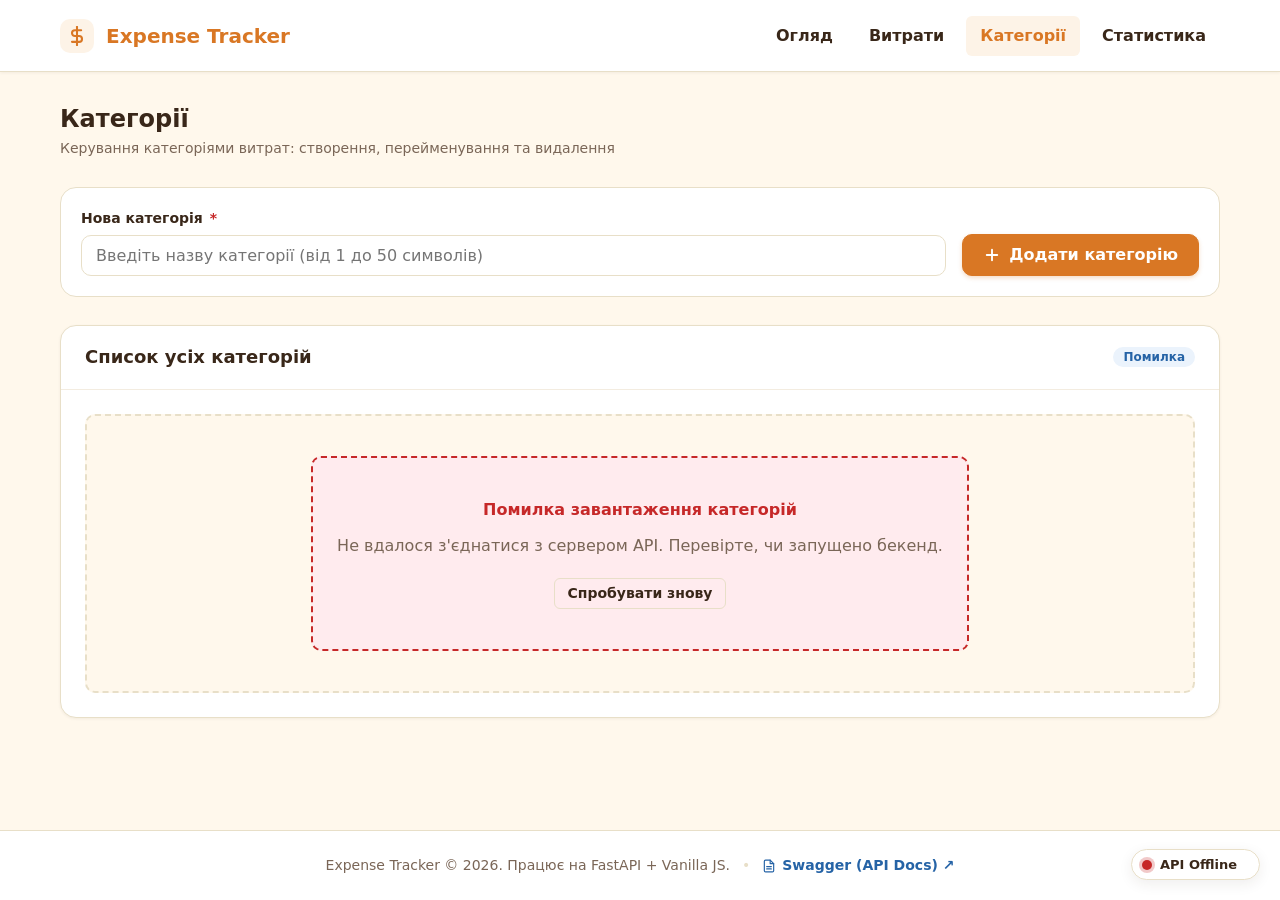
==== frontend/categories.html @ 74512689 "Configure Aiven MySQL SSL connection" ====
<!DOCTYPE html>
<html lang="uk">
<head>
  <meta charset="UTF-8">
  <meta name="viewport" content="width=device-width, initial-scale=1.0">
  <title>Категорії — Expense Tracker</title>
  <link rel="stylesheet" href="css/variables.css">
  <link rel="stylesheet" href="css/base.css">
  <link rel="stylesheet" href="css/layout.css">
  <link rel="stylesheet" href="css/components.css">
  <link rel="stylesheet" href="css/pages.css">
</head>
<body>
  <!-- Шапка сайту -->
  <header class="app-header">
    <div class="app-container header-inner">
      <a href="index.html" class="header-brand">
        <div class="header-logo-icon">
          <svg width="20" height="20" viewBox="0 0 24 24" fill="none" stroke="currentColor" stroke-width="2.5" stroke-linecap="round" stroke-linejoin="round">
            <line x1="12" y1="1" x2="12" y2="23"></line>
            <path d="M17 5H9.5a3.5 3.5 0 0 0 0 7h5a3.5 3.5 0 0 1 0 7H6"></path>
          </svg>
        </div>
        <span>Expense Tracker</span>
      </a>

      <!-- Бейдж успіху (зелений) -->
      <div class="header-center">
        <div id="headerSuccessBadge" class="header-success-badge" role="status" aria-live="polite">
          <svg width="16" height="16" viewBox="0 0 24 24" fill="none" stroke="currentColor" stroke-width="3" stroke-linecap="round" stroke-linejoin="round">
            <polyline points="20 6 9 17 4 12"></polyline>
          </svg>
          <span id="headerSuccessText">Дію успішно виконано</span>
        </div>
      </div>

      <!-- Десктопне меню -->
      <nav class="header-nav" aria-label="Основна навігація">
        <a href="index.html" class="nav-link">Огляд</a>
        <a href="expenses.html" class="nav-link">Витрати</a>
        <a href="categories.html" class="nav-link">Категорії</a>
        <a href="statistics.html" class="nav-link">Статистика</a>
      </nav>

      <!-- Бургер-кнопка -->
      <button id="burgerBtn" class="burger-btn" aria-label="Відкрити меню" aria-expanded="false">
        <span class="burger-line"></span>
        <span class="burger-line"></span>
        <span class="burger-line"></span>
      </button>
    </div>
  </header>

  <!-- Мобільне меню -->
  <div id="mobileNav" class="mobile-nav" aria-label="Мобільна навігація">
    <a href="index.html" class="mobile-nav-link">Огляд</a>
    <a href="expenses.html" class="mobile-nav-link">Витрати</a>
    <a href="categories.html" class="mobile-nav-link">Категорії</a>
    <a href="statistics.html" class="mobile-nav-link">Статистика</a>
  </div>
  <div id="navBackdrop" class="nav-backdrop"></div>

  <!-- Основний контент -->
  <main class="main-content">
    <div class="app-container">
      <div class="page-header">
        <div class="page-title-group">
          <h1>Категорії</h1>
          <p class="page-subtitle">Керування категоріями витрат: створення, перейменування та видалення</p>
        </div>
      </div>

      <!-- Блок створення категорії -->
      <section class="category-add-bar" aria-label="Форма нової категорії">
        <form id="createCategoryForm" class="category-add-form" novalidate>
          <div class="form-group" style="flex: 1; margin-bottom: 0;">
            <label for="newCategoryName" class="form-label">
              Нова категорія <span class="required">*</span>
            </label>
            <input type="text" id="newCategoryName" class="form-input" placeholder="Введіть назву категорії (від 1 до 50 символів)" maxlength="50" required>
            <div id="newCategoryError" class="form-error" style="display: none;"></div>
          </div>
          <div>
            <button type="submit" id="createCategoryBtn" class="btn btn-primary">
              <svg width="18" height="18" viewBox="0 0 24 24" fill="none" stroke="currentColor" stroke-width="2.5" stroke-linecap="round" stroke-linejoin="round">
                <line x1="12" y1="5" x2="12" y2="19"></line>
                <line x1="5" y1="12" x2="19" y2="12"></line>
              </svg>
              Додати категорію
            </button>
          </div>
        </form>
      </section>

      <!-- Сітка категорій -->
      <section aria-label="Список категорій">
        <div class="card">
          <div class="card-header">
            <h2 class="card-title">Список усіх категорій</h2>
            <span class="badge badge-info" id="categoriesCountBadge">0 категорій</span>
          </div>
          <div class="card-body">
            <div id="categoriesContainer" class="placeholder-box">
              <div class="placeholder-icon">
                <svg viewBox="0 0 24 24" fill="none" stroke="currentColor" stroke-width="2" stroke-linecap="round" stroke-linejoin="round">
                  <path d="M20.59 13.41l-7.17 7.17a2 2 0 0 1-2.83 0L2 12V2h10l8.59 8.59a2 2 0 0 1 0 2.82z"></path>
                  <line x1="7" y1="7" x2="7.01" y2="7"></line>
                </svg>
              </div>
              <div class="empty-state-title">Категорії ще не завантажені</div>
              <div>Підключення до API `/categories/` заплановано на Ітерацію 3</div>
            </div>
          </div>
        </div>
      </section>
    </div>
  </main>

  <!-- Модальне вікно перейменування категорії -->
  <div id="editCategoryModal" class="modal-backdrop" role="dialog" aria-modal="true" aria-labelledby="editCategoryModalTitle">
    <div class="modal-window">
      <div class="modal-header">
        <h3 id="editCategoryModalTitle" class="modal-title">Перейменування категорії</h3>
        <button class="modal-close-btn" data-close-modal aria-label="Закрити">&times;</button>
      </div>
      <form id="editCategoryForm" novalidate>
        <div class="modal-body">
          <input type="hidden" id="editCategoryId" value="">
          <div class="form-group">
            <label for="editCategoryName" class="form-label">
              Нова назва <span class="required">*</span>
            </label>
            <input type="text" id="editCategoryName" class="form-input" required maxlength="50" placeholder="Введіть нову назву">
            <div id="editCategoryError" class="form-error" style="display: none;"></div>
          </div>
        </div>
        <div class="modal-footer">
          <button type="button" class="btn btn-outline" data-close-modal>Скасувати</button>
          <button type="submit" id="saveEditCategoryBtn" class="btn btn-primary">Зберегти</button>
        </div>
      </form>
    </div>
  </div>

  <!-- Футер -->
  <footer class="app-footer">
    <div class="app-container footer-inner">
      <span>Expense Tracker &copy; 2026. Працює на FastAPI + Vanilla JS.</span>
      <span class="footer-divider">•</span>
      <a href="http://127.0.0.1:8000/docs" target="_blank" rel="noopener noreferrer" class="footer-link" title="Відкрити Swagger UI (OpenAPI документація)">
        <svg width="14" height="14" viewBox="0 0 24 24" fill="none" stroke="currentColor" stroke-width="2" stroke-linecap="round" stroke-linejoin="round">
          <path d="M14 2H6a2 2 0 0 0-2 2v16a2 2 0 0 0 2 2h12a2 2 0 0 0 2-2V8z"></path>
          <polyline points="14 2 14 8 20 8"></polyline>
          <line x1="16" y1="13" x2="8" y2="13"></line>
          <line x1="16" y1="17" x2="8" y2="17"></line>
        </svg>
        Swagger (API Docs) ↗
      </a>
    </div>
  </footer>

  <!-- Модальні вікна (підтвердження та помилка) -->
  <div id="confirmModal" class="modal-backdrop" role="dialog" aria-modal="true" aria-labelledby="confirmModalTitle">
    <div class="modal-window">
      <div class="modal-header">
        <h3 id="confirmModalTitle" class="modal-title">Підтвердження дії</h3>
        <button class="modal-close-btn" data-close-modal aria-label="Закрити">&times;</button>
      </div>
      <div id="confirmModalMessage" class="modal-body">
        Видалити цю категорію? Цю дію не можна скасувати.
      </div>
      <div class="modal-footer">
        <button id="confirmModalCancelBtn" class="btn btn-outline" data-close-modal>Скасувати</button>
        <button id="confirmModalOkBtn" class="btn btn-danger">Видалити</button>
      </div>
    </div>
  </div>

  <div id="errorModal" class="modal-backdrop modal-error" role="dialog" aria-modal="true" aria-labelledby="errorModalTitle">
    <div class="modal-window">
      <div class="modal-header">
        <h3 id="errorModalTitle" class="modal-title">Помилка</h3>
        <button class="modal-close-btn" data-close-modal aria-label="Закрити">&times;</button>
      </div>
      <div class="modal-body">
        <p id="errorModalMessage">Не вдалося виконати операцію.</p>
        <div id="errorModalCode" class="badge badge-info" style="display: none; margin-top: 8px;"></div>
      </div>
      <div class="modal-footer">
        <button class="btn btn-outline" data-close-modal>Зрозуміло</button>
      </div>
    </div>
  </div>

  <script src="js/config.js"></script>
  <script src="js/api.js"></script>
  <script src="js/components/header.js"></script>
  <script src="js/components/notifications.js"></script>
  <script src="js/components/modal.js"></script>
  <script src="js/components/health.js"></script>
  <script src="js/pages/categories.js"></script>
</body>
</html>
---- frontend/css/variables.css ----
:root {
  /* Головна палітра згідно з вимогами mission.md */
  --color-primary: #D97724;        /* Помаранчевий (акценти, головні кнопки) */
  --color-primary-hover: #BF6317;
  --color-primary-light: #FDF3E7;
  --color-secondary: #E8B547;      /* Темно-жовтий */
  --color-secondary-hover: #D4A034;
  --color-secondary-light: #FBF6E9;
  --color-bg: #FFF8EC;             /* Кремовий фон */
  --color-card-bg: #FFFFFF;        /* Білий для карток */
  --color-text: #392719;           /* Темний текст */
  --color-text-muted: #7A6657;     /* Приглушений текст */
  --color-text-light: #9F8B7D;
  --color-accent-blue: #2563A6;    /* Контрастний синій для посилань/дій */
  --color-accent-blue-hover: #1C4D82;
  --color-accent-blue-light: #EBF3FC;

  /* Системні кольори */
  --color-success: #2E7D32;        /* Зелений для успіху */
  --color-success-bg: #E8F5E9;
  --color-success-border: #A5D6A7;
  --color-danger: #C62828;         /* Червоний для помилок/видалення */
  --color-danger-hover: #A71D1D;
  --color-danger-bg: #FFEBEE;
  --color-danger-border: #FFCDD2;
  --color-warning: #D97706;        /* Попередження */
  --color-warning-bg: #FEF3C7;
  --color-warning-border: #FDE68A;

  /* Межі та розділювачі */
  --color-border: #E8DFC8;
  --color-border-subtle: #F3ECE0;

  /* Шрифти та типографіка (всі розміри суворо в PX) */
  --font-family: system-ui, -apple-system, BlinkMacSystemFont, "Segoe UI", Roboto, "Helvetica Neue", Arial, sans-serif;
  --font-size-xs: 12px;
  --font-size-sm: 14px;
  --font-size-base: 16px;
  --font-size-lg: 18px;
  --font-size-xl: 20px;
  --font-size-2xl: 24px;
  --font-size-3xl: 32px;

  /* Радіуси заокруглень */
  --radius-sm: 6px;
  --radius-md: 10px;
  --radius-lg: 16px;
  --radius-full: 9999px;

  /* Тіні */
  --shadow-sm: 0 1px 3px rgba(57, 39, 25, 0.06);
  --shadow-md: 0 4px 14px rgba(57, 39, 25, 0.08);
  --shadow-lg: 0 12px 28px rgba(57, 39, 25, 0.12);

  /* Анімації */
  --transition-fast: 0.15s ease;
  --transition-normal: 0.25s ease;

  /* Розмітка в PX */
  --container-max-width: 1200px;
  --header-height: 72px;
}
---- frontend/css/base.css ----
/* Базове скидання та типографіка в PX */
*,
*::before,
*::after {
  box-sizing: border-box;
  margin: 0;
  padding: 0;
}

html {
  font-size: 16px;
  -webkit-text-size-adjust: 100%;
  scroll-behavior: smooth;
}

body {
  font-family: var(--font-family);
  background-color: var(--color-bg);
  color: var(--color-text);
  line-height: 1.5;
  min-height: 100vh;
  display: flex;
  flex-direction: column;
}

a {
  color: var(--color-accent-blue);
  text-decoration: none;
  transition: color var(--transition-fast);
}

a:hover {
  color: var(--color-accent-blue-hover);
  text-decoration: underline;
}

h1, h2, h3, h4, h5, h6 {
  color: var(--color-text);
  font-weight: 700;
  line-height: 1.25;
}

h1 {
  font-size: var(--font-size-2xl);
}

h2 {
  font-size: var(--font-size-xl);
}

h3 {
  font-size: var(--font-size-lg);
}

p {
  margin-bottom: 12px;
}

p:last-child {
  margin-bottom: 0;
}

button, input, select, textarea {
  font-family: inherit;
  font-size: inherit;
  color: inherit;
}

button {
  cursor: pointer;
  background: none;
  border: none;
}

svg {
  display: block;
}

:focus-visible {
  outline: 2px solid var(--color-primary);
  outline-offset: 2px;
}
---- frontend/css/layout.css ----
/* Головна розмітка та адаптивна структура в PX */

.app-container {
  width: 100%;
  max-width: var(--container-max-width);
  margin: 0 auto;
  padding: 0 20px;
}

/* Header */
.app-header {
  position: sticky;
  top: 0;
  z-index: 100;
  height: var(--header-height);
  background-color: var(--color-card-bg);
  border-bottom: 1px solid var(--color-border);
  box-shadow: var(--shadow-sm);
  display: flex;
  align-items: center;
}

.header-inner {
  display: flex;
  align-items: center;
  justify-content: space-between;
  width: 100%;
}

.header-brand {
  display: flex;
  align-items: center;
  gap: 12px;
  font-size: var(--font-size-xl);
  font-weight: 800;
  color: var(--color-primary);
  text-decoration: none;
}

.header-brand:hover {
  text-decoration: none;
  color: var(--color-primary-hover);
}

.header-logo-icon {
  width: 34px;
  height: 34px;
  background-color: var(--color-primary-light);
  color: var(--color-primary);
  border-radius: var(--radius-md);
  display: flex;
  align-items: center;
  justify-content: center;
}

/* Header Center: Success Badge slot */
.header-center {
  flex: 1;
  display: flex;
  justify-content: center;
  padding: 0 16px;
}

.header-success-badge {
  display: none;
  align-items: center;
  gap: 8px;
  background-color: var(--color-success-bg);
  color: var(--color-success);
  border: 1px solid var(--color-success-border);
  padding: 6px 14px;
  border-radius: var(--radius-full);
  font-size: var(--font-size-sm);
  font-weight: 600;
  box-shadow: var(--shadow-sm);
  animation: badgeSlideDown 0.3s ease-out;
}

.header-success-badge.show {
  display: inline-flex;
}

@keyframes badgeSlideDown {
  from {
    opacity: 0;
    transform: translateY(-8px);
  }
  to {
    opacity: 1;
    transform: translateY(0);
  }
}

/* Desktop Navigation */
.header-nav {
  display: flex;
  align-items: center;
  gap: 8px;
}

.nav-link {
  padding: 8px 14px;
  font-weight: 600;
  font-size: var(--font-size-base);
  color: var(--color-text);
  border-radius: var(--radius-sm);
  transition: all var(--transition-fast);
}

.nav-link:hover {
  color: var(--color-primary);
  background-color: var(--color-primary-light);
  text-decoration: none;
}

.nav-link.active {
  color: var(--color-primary);
  background-color: var(--color-primary-light);
  font-weight: 700;
}

/* Burger Button */
.burger-btn {
  display: none;
  flex-direction: column;
  justify-content: space-around;
  width: 40px;
  height: 40px;
  padding: 8px 6px;
  border-radius: var(--radius-sm);
  border: 1px solid var(--color-border);
  background-color: var(--color-card-bg);
  cursor: pointer;
  transition: background-color var(--transition-fast);
}

.burger-btn:hover {
  background-color: var(--color-primary-light);
}

.burger-line {
  width: 100%;
  height: 3px;
  background-color: var(--color-text);
  border-radius: 2px;
  transition: transform var(--transition-normal), opacity var(--transition-fast);
}

.burger-btn.open .burger-line:nth-child(1) {
  transform: translateY(7px) rotate(45deg);
}

.burger-btn.open .burger-line:nth-child(2) {
  opacity: 0;
}

.burger-btn.open .burger-line:nth-child(3) {
  transform: translateY(-7px) rotate(-45deg);
}

/* Mobile Navigation Drawer */
.mobile-nav {
  display: none;
  position: fixed;
  top: var(--header-height);
  left: 0;
  right: 0;
  background-color: var(--color-card-bg);
  border-bottom: 2px solid var(--color-primary);
  box-shadow: var(--shadow-lg);
  padding: 20px;
  flex-direction: column;
  gap: 12px;
  z-index: 99;
}

.mobile-nav.open {
  display: flex;
}

.mobile-nav-link {
  display: block;
  padding: 12px 16px;
  font-size: var(--font-size-lg);
  font-weight: 600;
  color: var(--color-text);
  border-radius: var(--radius-md);
  border: 1px solid transparent;
  transition: all var(--transition-fast);
}

.mobile-nav-link:hover {
  background-color: var(--color-primary-light);
  color: var(--color-primary);
  text-decoration: none;
}

.mobile-nav-link.active {
  background-color: var(--color-primary-light);
  color: var(--color-primary);
  border-color: var(--color-border);
}

/* Mobile backdrop */
.nav-backdrop {
  display: none;
  position: fixed;
  top: var(--header-height);
  left: 0;
  right: 0;
  bottom: 0;
  background-color: rgba(57, 39, 25, 0.4);
  backdrop-filter: blur(2px);
  z-index: 98;
}

.nav-backdrop.open {
  display: block;
}

/* Main Content Area */
.main-content {
  flex: 1;
  padding: 32px 0 56px;
}

/* Page Header bar */
.page-header {
  display: flex;
  align-items: center;
  justify-content: space-between;
  flex-wrap: wrap;
  gap: 16px;
  margin-bottom: 28px;
}

.page-title-group h1 {
  margin-bottom: 4px;
}

.page-subtitle {
  color: var(--color-text-muted);
  font-size: var(--font-size-sm);
}

/* Common Layout Grids */
.kpi-grid {
  display: grid;
  grid-template-columns: repeat(auto-fit, minmax(200px, 1fr));
  gap: 20px;
  margin-bottom: 32px;
}

.two-col-grid {
  display: grid;
  grid-template-columns: repeat(auto-fit, minmax(360px, 1fr));
  gap: 24px;
  margin-bottom: 32px;
}

/* App Footer */
.app-footer {
  background-color: var(--color-card-bg);
  border-top: 1px solid var(--color-border);
  padding: 24px 0;
  color: var(--color-text-muted);
  font-size: var(--font-size-sm);
  text-align: center;
}

.footer-inner {
  display: flex;
  align-items: center;
  justify-content: center;
  flex-wrap: wrap;
  gap: 12px;
}

.footer-divider {
  color: var(--color-border);
}

.footer-link {
  display: inline-flex;
  align-items: center;
  gap: 6px;
  color: var(--color-accent-blue);
  font-weight: 600;
  text-decoration: none;
  transition: color var(--transition-fast);
}

.footer-link:hover {
  color: var(--color-accent-blue-hover);
  text-decoration: underline;
}

/* Responsive Breakpoints */
@media (max-width: 768px) {
  .header-nav {
    display: none;
  }

  .burger-btn {
    display: flex;
  }

  .header-center {
    justify-content: flex-end;
    padding-right: 12px;
  }

  .header-success-badge {
    font-size: var(--font-size-xs);
    padding: 5px 10px;
  }

  .page-header {
    flex-direction: column;
    align-items: flex-start;
  }

  .page-actions {
    width: 100%;
  }

  .page-actions .btn {
    width: 100%;
    justify-content: center;
  }

  .kpi-grid {
    grid-template-columns: repeat(2, 1fr);
    gap: 14px;
  }

  .two-col-grid {
    grid-template-columns: 1fr;
  }
}

@media (max-width: 480px) {
  .kpi-grid {
    grid-template-columns: 1fr;
  }
  
  .header-brand {
    font-size: 16px;
    gap: 8px;
  }

  .header-brand span {
    display: inline-block;
    font-size: 15px;
  }

  .header-logo-icon {
    width: 28px;
    height: 28px;
  }
}
---- frontend/css/components.css ----
/* Компоненти UI: Кнопки, Картки, Таблиці, Форми, Модальні вікна, Бейджі, Плейсхолдери (Всі одиниці в PX) */

/* 1. Кнопки */
.btn {
  display: inline-flex;
  align-items: center;
  justify-content: center;
  gap: 8px;
  padding: 10px 20px;
  font-size: var(--font-size-base);
  font-weight: 600;
  border-radius: var(--radius-md);
  border: 1px solid transparent;
  cursor: pointer;
  transition: all var(--transition-fast);
  text-decoration: none;
  line-height: 1.25;
}

.btn:hover {
  text-decoration: none;
}

.btn:disabled {
  opacity: 0.5;
  cursor: not-allowed;
  pointer-events: none;
}

/* Primary Button: Помаранчевий */
.btn-primary {
  background-color: var(--color-primary);
  color: #FFFFFF;
  border-color: var(--color-primary);
  box-shadow: 0 2px 4px rgba(217, 119, 36, 0.25);
}

.btn-primary:hover {
  background-color: var(--color-primary-hover);
  border-color: var(--color-primary-hover);
  color: #FFFFFF;
}

/* Secondary Button: Синій */
.btn-secondary {
  background-color: var(--color-accent-blue);
  color: #FFFFFF;
  border-color: var(--color-accent-blue);
}

.btn-secondary:hover {
  background-color: var(--color-accent-blue-hover);
  border-color: var(--color-accent-blue-hover);
  color: #FFFFFF;
}

/* Danger Button: Червоний для видалення */
.btn-danger {
  background-color: var(--color-danger);
  color: #FFFFFF;
  border-color: var(--color-danger);
}

.btn-danger:hover {
  background-color: var(--color-danger-hover);
  border-color: var(--color-danger-hover);
  color: #FFFFFF;
}

/* Outline Button */
.btn-outline {
  background-color: transparent;
  color: var(--color-text);
  border-color: var(--color-border);
}

.btn-outline:hover {
  background-color: var(--color-bg);
  border-color: var(--color-text-muted);
}

.btn-sm {
  padding: 6px 12px;
  font-size: var(--font-size-sm);
  border-radius: var(--radius-sm);
}

.btn-icon {
  padding: 8px;
  border-radius: var(--radius-sm);
  color: var(--color-text-muted);
}

.btn-icon:hover {
  color: var(--color-text);
  background-color: var(--color-bg);
}

/* 2. Картки (Cards) */
.card {
  background-color: var(--color-card-bg);
  border: 1px solid var(--color-border);
  border-radius: var(--radius-lg);
  box-shadow: var(--shadow-sm);
  overflow: hidden;
  transition: box-shadow var(--transition-fast);
}

.card:hover {
  box-shadow: var(--shadow-md);
}

.card-header {
  padding: 20px 24px;
  border-bottom: 1px solid var(--color-border-subtle);
  display: flex;
  align-items: center;
  justify-content: space-between;
  gap: 16px;
}

.card-title {
  font-size: var(--font-size-lg);
  font-weight: 700;
  color: var(--color-text);
  margin: 0;
}

.card-body {
  padding: 24px;
}

.card-footer {
  padding: 16px 24px;
  background-color: var(--color-bg);
  border-top: 1px solid var(--color-border-subtle);
}

/* KPI Card */
.kpi-card {
  background-color: var(--color-card-bg);
  border: 1px solid var(--color-border);
  border-radius: var(--radius-md);
  padding: 20px;
  box-shadow: var(--shadow-sm);
  display: flex;
  flex-direction: column;
  gap: 6px;
}

.kpi-label {
  font-size: var(--font-size-sm);
  font-weight: 600;
  color: var(--color-text-muted);
}

.kpi-value {
  font-size: var(--font-size-2xl);
  font-weight: 800;
  color: var(--color-text);
  line-height: 1.2;
}

.kpi-subtext {
  font-size: var(--font-size-xs);
  color: var(--color-text-light);
}

/* 3. Форми (Forms) */
.form-group {
  margin-bottom: 20px;
}

.form-group:last-child {
  margin-bottom: 0;
}

.form-label {
  display: block;
  font-size: var(--font-size-sm);
  font-weight: 600;
  color: var(--color-text);
  margin-bottom: 6px;
}

.form-label .required {
  color: var(--color-danger);
  margin-left: 2px;
}

.form-input,
.form-select,
.form-textarea {
  width: 100%;
  padding: 10px 14px;
  font-size: var(--font-size-base);
  color: var(--color-text);
  background-color: #FFFFFF;
  border: 1px solid var(--color-border);
  border-radius: var(--radius-md);
  transition: border-color var(--transition-fast), box-shadow var(--transition-fast);
}

.form-input:focus,
.form-select:focus,
.form-textarea:focus {
  border-color: var(--color-primary);
  box-shadow: 0 0 0 3px rgba(217, 119, 36, 0.18);
  outline: none;
}

.form-input.is-invalid,
.form-select.is-invalid {
  border-color: var(--color-danger);
}

.form-error {
  margin-top: 6px;
  font-size: var(--font-size-xs);
  color: var(--color-danger);
  font-weight: 500;
}

.form-hint {
  margin-top: 6px;
  font-size: var(--font-size-xs);
  color: var(--color-text-muted);
}

/* 4. Таблиці (Tables) */
.table-container {
  width: 100%;
  overflow-x: auto;
  border-radius: var(--radius-md);
  border: 1px solid var(--color-border);
  background-color: var(--color-card-bg);
}

.data-table {
  width: 100%;
  border-collapse: collapse;
  text-align: left;
  font-size: var(--font-size-sm);
}

.data-table th {
  background-color: var(--color-secondary-light);
  color: var(--color-text);
  font-weight: 700;
  padding: 14px 16px;
  border-bottom: 1px solid var(--color-border);
  white-space: nowrap;
}

.data-table td {
  padding: 14px 16px;
  border-bottom: 1px solid var(--color-border-subtle);
  color: var(--color-text);
  vertical-align: middle;
}

.data-table tbody tr:last-child td {
  border-bottom: none;
}

.data-table tbody tr:hover {
  background-color: var(--color-bg);
}

.data-table .col-actions {
  text-align: right;
  white-space: nowrap;
}

.data-table .col-amount {
  font-weight: 700;
  text-align: right;
  font-variant-numeric: tabular-nums;
}

/* 5. Бейджі (Badges) */
.badge {
  display: inline-flex;
  align-items: center;
  gap: 6px;
  padding: 4px 10px;
  font-size: var(--font-size-xs);
  font-weight: 600;
  border-radius: var(--radius-full);
  line-height: 1;
}

.badge-category {
  background-color: var(--color-primary-light);
  color: var(--color-primary);
  border: 1px solid rgba(217, 119, 36, 0.25);
}

.badge-info {
  background-color: var(--color-accent-blue-light);
  color: var(--color-accent-blue);
}

/* 6. Кастомні Модальні вікна (Popups) */
.modal-backdrop {
  display: none;
  position: fixed;
  top: 0;
  left: 0;
  width: 100%;
  height: 100%;
  background-color: rgba(57, 39, 25, 0.55);
  backdrop-filter: blur(3px);
  z-index: 1000;
  align-items: center;
  justify-content: center;
  padding: 16px;
  opacity: 0;
  transition: opacity var(--transition-normal);
}

.modal-backdrop.open {
  display: flex;
  opacity: 1;
}

.modal-window {
  background-color: var(--color-card-bg);
  border-radius: var(--radius-lg);
  border: 1px solid var(--color-border);
  box-shadow: var(--shadow-lg);
  width: 100%;
  max-width: 480px;
  overflow: hidden;
  transform: translateY(-15px) scale(0.98);
  transition: transform var(--transition-normal);
}

.modal-backdrop.open .modal-window {
  transform: translateY(0) scale(1);
}

.modal-header {
  padding: 20px 24px;
  display: flex;
  align-items: center;
  justify-content: space-between;
  border-bottom: 1px solid var(--color-border-subtle);
}

.modal-title {
  font-size: var(--font-size-lg);
  font-weight: 700;
  margin: 0;
}

.modal-close-btn {
  font-size: 24px;
  line-height: 1;
  color: var(--color-text-muted);
  cursor: pointer;
  padding: 4px;
  border-radius: var(--radius-sm);
}

.modal-close-btn:hover {
  color: var(--color-text);
  background-color: var(--color-bg);
}

.modal-body {
  padding: 24px;
  font-size: var(--font-size-base);
  color: var(--color-text);
}

.modal-footer {
  padding: 16px 24px;
  background-color: var(--color-bg);
  border-top: 1px solid var(--color-border-subtle);
  display: flex;
  align-items: center;
  justify-content: flex-end;
  gap: 12px;
}

/* Модальне вікно помилки */
.modal-error .modal-header {
  background-color: var(--color-danger-bg);
  color: var(--color-danger);
  border-bottom-color: var(--color-danger-border);
}

.modal-error .modal-title {
  color: var(--color-danger);
}

/* 7. Нейтральні плейсхолдери / скелетони для перевірки каркасів */
.placeholder-box {
  background-color: var(--color-bg);
  border: 2px dashed var(--color-border);
  border-radius: var(--radius-md);
  padding: 40px 24px;
  text-align: center;
  color: var(--color-text-muted);
  display: flex;
  flex-direction: column;
  align-items: center;
  justify-content: center;
  gap: 8px;
}

.placeholder-icon {
  width: 44px;
  height: 44px;
  color: var(--color-text-light);
  margin-bottom: 4px;
}

.empty-state {
  padding: 48px 24px;
  text-align: center;
  color: var(--color-text-muted);
}

.empty-state-title {
  font-weight: 700;
  color: var(--color-text);
  margin-bottom: 4px;
}

/* 8. Health API Sticky Індикатор (Фіксований у правому нижньому кутку) */
.api-health-widget {
  position: fixed;
  bottom: 20px;
  right: 20px;
  z-index: 90;
  background-color: var(--color-card-bg);
  border: 1px solid var(--color-border);
  border-radius: var(--radius-full);
  box-shadow: var(--shadow-md);
  display: inline-flex;
  align-items: center;
  gap: 8px;
  padding: 8px 14px 8px 10px;
  font-size: 13px;
  font-weight: 600;
  color: var(--color-text);
  cursor: pointer;
  user-select: none;
  transition: transform var(--transition-fast), box-shadow var(--transition-fast), border-color var(--transition-fast);
}

.api-health-widget:hover {
  transform: translateY(-2px);
  box-shadow: var(--shadow-lg);
  border-color: var(--color-primary);
}

.health-status-dot {
  width: 10px;
  height: 10px;
  border-radius: 50%;
  background-color: var(--color-warning);
  transition: background-color var(--transition-normal), box-shadow var(--transition-normal);
}

.health-status-dot.online {
  background-color: #2E7D32;
  box-shadow: 0 0 0 3px rgba(46, 125, 50, 0.25);
  animation: pulseGreen 2s infinite;
}

.health-status-dot.offline {
  background-color: #C62828;
  box-shadow: 0 0 0 3px rgba(198, 40, 40, 0.25);
  animation: pulseRed 2s infinite;
}

.health-status-dot.checking {
  background-color: #D97706;
  animation: pulseYellow 1.2s infinite;
}

@keyframes pulseGreen {
  0% { box-shadow: 0 0 0 0 rgba(46, 125, 50, 0.5); }
  70% { box-shadow: 0 0 0 6px rgba(46, 125, 50, 0); }
  100% { box-shadow: 0 0 0 0 rgba(46, 125, 50, 0); }
}

@keyframes pulseRed {
  0% { box-shadow: 0 0 0 0 rgba(198, 40, 40, 0.5); }
  70% { box-shadow: 0 0 0 6px rgba(198, 40, 40, 0); }
  100% { box-shadow: 0 0 0 0 rgba(198, 40, 40, 0); }
}

@keyframes pulseYellow {
  0% { opacity: 0.6; }
  50% { opacity: 1; }
  100% { opacity: 0.6; }
}

.health-status-text {
  line-height: 1;
}

.health-status-ping {
  font-size: 11px;
  color: var(--color-text-light);
  font-weight: normal;
}

@media (max-width: 480px) {
  .api-health-widget {
    bottom: 12px;
    right: 12px;
    padding: 6px 10px;
    font-size: 12px;
  }
}
---- frontend/css/pages.css ----
/* Стилі для конкретних сторінок та графіків (Всі одиниці в PX) */

/* 1. Сторінка Огляду (index.html) */
.dashboard-charts-grid {
  display: grid;
  grid-template-columns: repeat(auto-fit, minmax(320px, 1fr));
  gap: 24px;
  margin-bottom: 32px;
}

.chart-wrapper {
  min-height: 260px;
  display: flex;
  flex-direction: column;
  align-items: center;
  justify-content: center;
  position: relative;
}

/* 2. Сторінка Витрат (expenses.html) */
.filters-bar {
  background-color: var(--color-card-bg);
  border: 1px solid var(--color-border);
  border-radius: var(--radius-lg);
  padding: 20px;
  margin-bottom: 24px;
  display: grid;
  grid-template-columns: 2fr 1.5fr 1fr 1fr auto;
  gap: 16px;
  align-items: flex-end;
}

@media (max-width: 900px) {
  .filters-bar {
    grid-template-columns: 1fr 1fr;
  }
}

@media (max-width: 550px) {
  .filters-bar {
    grid-template-columns: 1fr;
  }
}

.pagination-bar {
  display: flex;
  align-items: center;
  justify-content: space-between;
  flex-wrap: wrap;
  gap: 16px;
  margin-top: 20px;
  padding: 12px 0;
}

.pagination-info {
  font-size: var(--font-size-sm);
  color: var(--color-text-muted);
}

.pagination-controls {
  display: flex;
  align-items: center;
  gap: 8px;
}

/* 3. Сторінка Категорій (categories.html) */
.category-add-bar {
  background-color: var(--color-card-bg);
  border: 1px solid var(--color-border);
  border-radius: var(--radius-lg);
  padding: 20px;
  margin-bottom: 28px;
}

.category-add-form {
  display: flex;
  gap: 16px;
  align-items: flex-end;
}

@media (max-width: 600px) {
  .category-add-form {
    flex-direction: column;
    align-items: stretch;
  }
}

.categories-grid {
  display: grid;
  grid-template-columns: repeat(auto-fill, minmax(260px, 1fr));
  gap: 20px;
}

.category-card {
  background-color: var(--color-card-bg);
  border: 1px solid var(--color-border);
  border-radius: var(--radius-md);
  padding: 20px;
  display: flex;
  flex-direction: column;
  justify-content: space-between;
  gap: 16px;
  box-shadow: var(--shadow-sm);
  transition: transform var(--transition-fast), box-shadow var(--transition-fast);
}

.category-card:hover {
  transform: translateY(-2px);
  box-shadow: var(--shadow-md);
}

.category-card-header {
  display: flex;
  align-items: center;
  justify-content: space-between;
}

.category-name {
  font-size: var(--font-size-lg);
  font-weight: 700;
  color: var(--color-text);
  word-break: break-word;
}

.category-card-actions {
  display: flex;
  align-items: center;
  justify-content: flex-end;
  gap: 8px;
  border-top: 1px solid var(--color-border-subtle);
  padding-top: 14px;
}

/* 4. Сторінка Статистики (statistics.html) */
.stats-section {
  margin-bottom: 40px;
}

.stats-section-header {
  display: flex;
  align-items: center;
  justify-content: space-between;
  margin-bottom: 16px;
  border-bottom: 2px solid var(--color-secondary);
  padding-bottom: 8px;
}

.stats-section-title {
  font-size: var(--font-size-xl);
  font-weight: 700;
  color: var(--color-text);
}

/* SVG Chart Styles */
.svg-chart-container {
  width: 100%;
  max-width: 500px;
  margin: 0 auto;
}

.svg-chart {
  width: 100%;
  height: auto;
  overflow: visible;
}

.chart-legend {
  display: flex;
  flex-wrap: wrap;
  gap: 12px 20px;
  margin-top: 16px;
  justify-content: center;
}

.legend-item {
  display: flex;
  align-items: center;
  gap: 6px;
  font-size: var(--font-size-xs);
  color: var(--color-text);
}

.legend-color-dot {
  width: 12px;
  height: 12px;
  border-radius: var(--radius-sm);
}
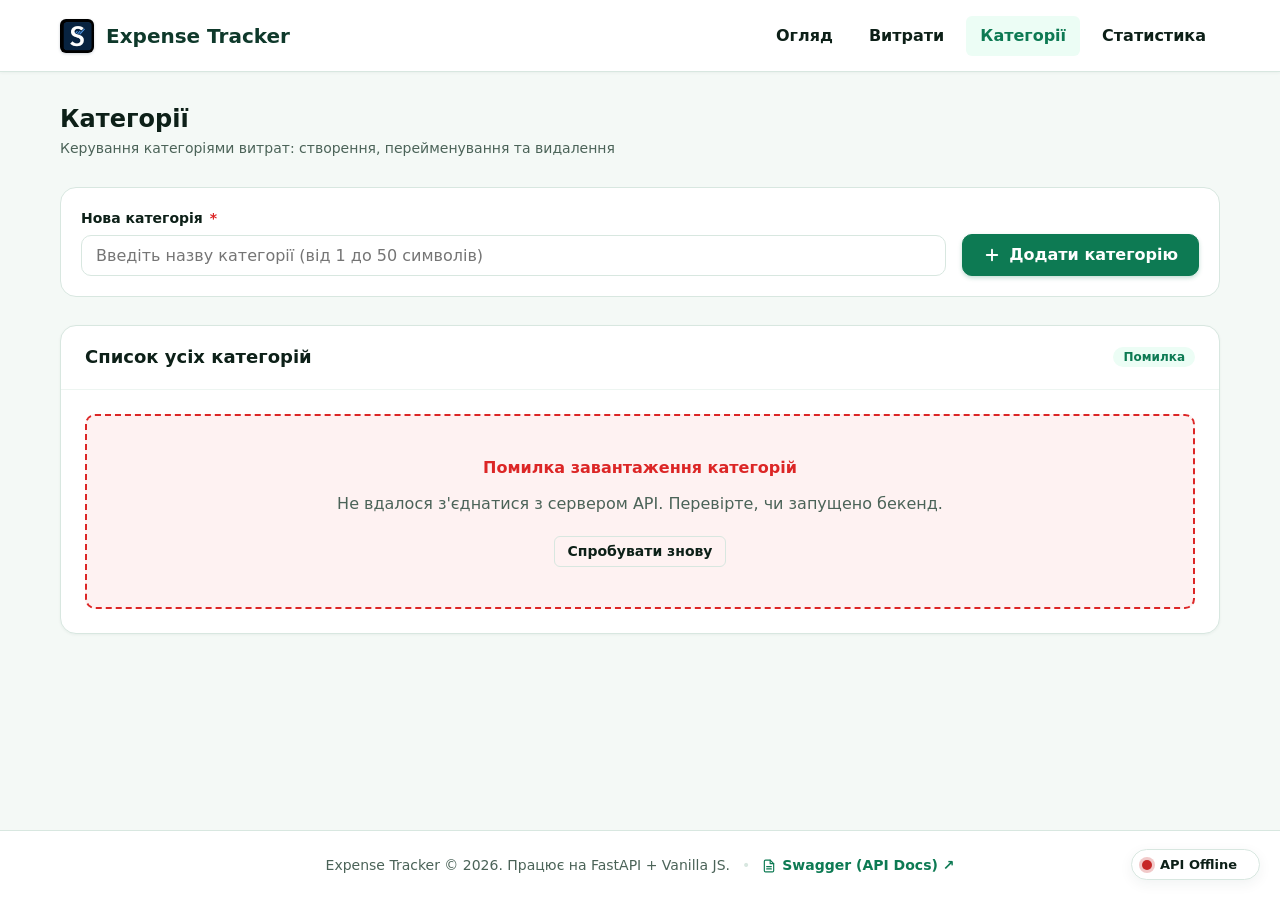
==== commit 0c2ae815: "finally project" ====
--- a/frontend/categories.html
+++ b/frontend/categories.html
@@ -4,6 +4,7 @@
   <meta charset="UTF-8">
   <meta name="viewport" content="width=device-width, initial-scale=1.0">
   <title>Категорії — Expense Tracker</title>
+  <link rel="icon" type="image/png" href="assets/logo.png">
   <link rel="stylesheet" href="css/variables.css">
   <link rel="stylesheet" href="css/base.css">
   <link rel="stylesheet" href="css/layout.css">
@@ -15,12 +16,7 @@
   <header class="app-header">
     <div class="app-container header-inner">
       <a href="index.html" class="header-brand">
-        <div class="header-logo-icon">
-          <svg width="20" height="20" viewBox="0 0 24 24" fill="none" stroke="currentColor" stroke-width="2.5" stroke-linecap="round" stroke-linejoin="round">
-            <line x1="12" y1="1" x2="12" y2="23"></line>
-            <path d="M17 5H9.5a3.5 3.5 0 0 0 0 7h5a3.5 3.5 0 0 1 0 7H6"></path>
-          </svg>
-        </div>
+        <img src="assets/logo.png" alt="Logo" class="header-logo-img">
         <span>Expense Tracker</span>
       </a>
 
@@ -100,16 +96,7 @@
             <span class="badge badge-info" id="categoriesCountBadge">0 категорій</span>
           </div>
           <div class="card-body">
-            <div id="categoriesContainer" class="placeholder-box">
-              <div class="placeholder-icon">
-                <svg viewBox="0 0 24 24" fill="none" stroke="currentColor" stroke-width="2" stroke-linecap="round" stroke-linejoin="round">
-                  <path d="M20.59 13.41l-7.17 7.17a2 2 0 0 1-2.83 0L2 12V2h10l8.59 8.59a2 2 0 0 1 0 2.82z"></path>
-                  <line x1="7" y1="7" x2="7.01" y2="7"></line>
-                </svg>
-              </div>
-              <div class="empty-state-title">Категорії ще не завантажені</div>
-              <div>Підключення до API `/categories/` заплановано на Ітерацію 3</div>
-            </div>
+            <div id="categoriesContainer"></div>
           </div>
         </div>
       </section>
--- a/frontend/css/variables.css
+++ b/frontend/css/variables.css
@@ -1,37 +1,42 @@
 :root {
-  /* Головна палітра згідно з вимогами mission.md */
-  --color-primary: #D97724;        /* Помаранчевий (акценти, головні кнопки) */
-  --color-primary-hover: #BF6317;
-  --color-primary-light: #FDF3E7;
-  --color-secondary: #E8B547;      /* Темно-жовтий */
-  --color-secondary-hover: #D4A034;
-  --color-secondary-light: #FBF6E9;
-  --color-bg: #FFF8EC;             /* Кремовий фон */
-  --color-card-bg: #FFFFFF;        /* Білий для карток */
-  --color-text: #392719;           /* Темний текст */
-  --color-text-muted: #7A6657;     /* Приглушений текст */
-  --color-text-light: #9F8B7D;
-  --color-accent-blue: #2563A6;    /* Контрастний синій для посилань/дій */
-  --color-accent-blue-hover: #1C4D82;
-  --color-accent-blue-light: #EBF3FC;
+  /* Темно-зелена фінтех-палітра з золотим комплементарним контрастом (суворо в PX) */
+  --color-primary: #0D7A53;          /* Насичений смарагдовий зелений (головні кнопки, акценти) */
+  --color-primary-hover: #095C3E;
+  --color-primary-light: #ECFDF5;
+  --color-primary-border: #A7F3D0;
+
+  --color-brand-navy: #0F392B;       /* Глибокий хвойний темно-зелений для бренду та шапки */
+  --color-secondary: #D97706;        /* Комплементарний теплий янтар/золото (за правилами колористики) */
+  --color-secondary-hover: #B45309;
+  --color-secondary-light: #FEF3C7;
+
+  --color-bg: #F4F9F6;               /* Свіжий кришталевий фон з легким м'ятним відтінком */
+  --color-card-bg: #FFFFFF;          /* Чистий білий для карток */
+  --color-text: #0D2018;             /* Глибокий лісовий темний текст */
+  --color-text-muted: #4B6358;       /* Шавлієвий приглушений текст */
+  --color-text-light: #7E968C;
+
+  --color-accent-blue: #0D7A53;      /* Акценти та активні пункти */
+  --color-accent-blue-hover: #095C3E;
+  --color-accent-blue-light: #ECFDF5;
 
   /* Системні кольори */
-  --color-success: #2E7D32;        /* Зелений для успіху */
-  --color-success-bg: #E8F5E9;
-  --color-success-border: #A5D6A7;
-  --color-danger: #C62828;         /* Червоний для помилок/видалення */
-  --color-danger-hover: #A71D1D;
-  --color-danger-bg: #FFEBEE;
-  --color-danger-border: #FFCDD2;
-  --color-warning: #D97706;        /* Попередження */
+  --color-success: #16A34A;          /* Зелений успіху */
+  --color-success-bg: #ECFDF5;
+  --color-success-border: #A7F3D0;
+  --color-danger: #DC2626;           /* Червоний помилок та видалення */
+  --color-danger-hover: #B91C1C;
+  --color-danger-bg: #FEF2F2;
+  --color-danger-border: #FECACA;
+  --color-warning: #D97706;          /* Попередження */
   --color-warning-bg: #FEF3C7;
   --color-warning-border: #FDE68A;
 
   /* Межі та розділювачі */
-  --color-border: #E8DFC8;
-  --color-border-subtle: #F3ECE0;
+  --color-border: #D8E7E0;
+  --color-border-subtle: #EDF5F1;
 
-  /* Шрифти та типографіка (всі розміри суворо в PX) */
+  /* Шрифти та типографіка */
   --font-family: system-ui, -apple-system, BlinkMacSystemFont, "Segoe UI", Roboto, "Helvetica Neue", Arial, sans-serif;
   --font-size-xs: 12px;
   --font-size-sm: 14px;
@@ -48,9 +53,9 @@
   --radius-full: 9999px;
 
   /* Тіні */
-  --shadow-sm: 0 1px 3px rgba(57, 39, 25, 0.06);
-  --shadow-md: 0 4px 14px rgba(57, 39, 25, 0.08);
-  --shadow-lg: 0 12px 28px rgba(57, 39, 25, 0.12);
+  --shadow-sm: 0 1px 3px rgba(15, 57, 43, 0.05);
+  --shadow-md: 0 4px 14px rgba(15, 57, 43, 0.06);
+  --shadow-lg: 0 12px 28px rgba(15, 57, 43, 0.1);
 
   /* Анімації */
   --transition-fast: 0.15s ease;
--- a/frontend/css/base.css
+++ b/frontend/css/base.css
@@ -36,7 +36,7 @@
 
 h1, h2, h3, h4, h5, h6 {
   color: var(--color-text);
-  font-weight: 700;
+  font-weight: 600;
   line-height: 1.25;
 }
 
--- a/frontend/css/layout.css
+++ b/frontend/css/layout.css
@@ -32,14 +32,22 @@
   align-items: center;
   gap: 12px;
   font-size: var(--font-size-xl);
-  font-weight: 800;
+  font-weight: 600;
+  color: var(--color-brand-navy);
+  text-decoration: none;
+}
+
+.header-brand:hover {
+  text-decoration: none;
   color: var(--color-primary);
-  text-decoration: none;
-}
-
-.header-brand:hover {
-  text-decoration: none;
-  color: var(--color-primary-hover);
+}
+
+.header-logo-img {
+  width: 34px;
+  height: 34px;
+  border-radius: var(--radius-sm);
+  object-fit: cover;
+  box-shadow: 0 1px 3px rgba(15, 39, 68, 0.2);
 }
 
 .header-logo-icon {
@@ -108,15 +116,15 @@
 }
 
 .nav-link:hover {
-  color: var(--color-primary);
-  background-color: var(--color-primary-light);
+  color: var(--color-accent-blue);
+  background-color: var(--color-accent-blue-light);
   text-decoration: none;
 }
 
 .nav-link.active {
-  color: var(--color-primary);
-  background-color: var(--color-primary-light);
-  font-weight: 700;
+  color: var(--color-accent-blue);
+  background-color: var(--color-accent-blue-light);
+  font-weight: 600;
 }
 
 /* Burger Button */
@@ -190,15 +198,16 @@
 }
 
 .mobile-nav-link:hover {
-  background-color: var(--color-primary-light);
-  color: var(--color-primary);
+  background-color: var(--color-accent-blue-light);
+  color: var(--color-accent-blue);
   text-decoration: none;
 }
 
 .mobile-nav-link.active {
-  background-color: var(--color-primary-light);
-  color: var(--color-primary);
-  border-color: var(--color-border);
+  background-color: var(--color-accent-blue-light);
+  color: var(--color-accent-blue);
+  border-color: rgba(37, 99, 166, 0.25);
+  font-weight: 600;
 }
 
 /* Mobile backdrop */
@@ -354,7 +363,8 @@
     font-size: 15px;
   }
 
-  .header-logo-icon {
+  .header-logo-icon,
+  .header-logo-img {
     width: 28px;
     height: 28px;
   }
--- a/frontend/css/components.css
+++ b/frontend/css/components.css
@@ -27,12 +27,12 @@
   pointer-events: none;
 }
 
-/* Primary Button: Помаранчевий */
+/* Primary Button: Смарагдовий зелений */
 .btn-primary {
   background-color: var(--color-primary);
   color: #FFFFFF;
   border-color: var(--color-primary);
-  box-shadow: 0 2px 4px rgba(217, 119, 36, 0.25);
+  box-shadow: 0 2px 4px rgba(13, 122, 83, 0.25);
 }
 
 .btn-primary:hover {
@@ -121,7 +121,7 @@
 
 .card-title {
   font-size: var(--font-size-lg);
-  font-weight: 700;
+  font-weight: 600;
   color: var(--color-text);
   margin: 0;
 }
@@ -156,7 +156,7 @@
 
 .kpi-value {
   font-size: var(--font-size-2xl);
-  font-weight: 800;
+  font-weight: 600;
   color: var(--color-text);
   line-height: 1.2;
 }
@@ -205,7 +205,7 @@
 .form-select:focus,
 .form-textarea:focus {
   border-color: var(--color-primary);
-  box-shadow: 0 0 0 3px rgba(217, 119, 36, 0.18);
+  box-shadow: 0 0 0 3px rgba(13, 122, 83, 0.18);
   outline: none;
 }
 
@@ -244,9 +244,9 @@
 }
 
 .data-table th {
-  background-color: var(--color-secondary-light);
-  color: var(--color-text);
-  font-weight: 700;
+  background-color: #F8FCFA;
+  color: var(--color-text);
+  font-weight: 600;
   padding: 14px 16px;
   border-bottom: 1px solid var(--color-border);
   white-space: nowrap;
@@ -293,7 +293,7 @@
 .badge-category {
   background-color: var(--color-primary-light);
   color: var(--color-primary);
-  border: 1px solid rgba(217, 119, 36, 0.25);
+  border: 1px solid var(--color-primary-border);
 }
 
 .badge-info {
--- a/frontend/css/pages.css
+++ b/frontend/css/pages.css
@@ -25,12 +25,18 @@
   padding: 20px;
   margin-bottom: 24px;
   display: grid;
-  grid-template-columns: 2fr 1.5fr 1fr 1fr auto;
+  grid-template-columns: minmax(180px, 1.8fr) minmax(140px, 1.3fr) minmax(130px, 1.2fr) minmax(110px, 1fr) minmax(110px, 1fr) auto;
   gap: 16px;
   align-items: flex-end;
 }
 
-@media (max-width: 900px) {
+@media (max-width: 1050px) {
+  .filters-bar {
+    grid-template-columns: 1fr 1fr 1fr;
+  }
+}
+
+@media (max-width: 768px) {
   .filters-bar {
     grid-template-columns: 1fr 1fr;
   }
@@ -40,6 +46,46 @@
   .filters-bar {
     grid-template-columns: 1fr;
   }
+}
+
+.active-filters-bar {
+  display: flex;
+  align-items: center;
+  gap: 8px;
+  flex-wrap: wrap;
+  padding: 10px 16px;
+  background-color: var(--color-card-bg);
+  border: 1px dashed var(--color-primary);
+  border-radius: var(--radius-md);
+  margin-bottom: 16px;
+}
+
+.active-filter-pill {
+  display: inline-flex;
+  align-items: center;
+  gap: 6px;
+  background-color: var(--color-secondary-light);
+  color: var(--color-text);
+  font-size: 13px;
+  font-weight: 600;
+  padding: 4px 10px;
+  border-radius: var(--radius-sm);
+  border: 1px solid var(--color-border);
+}
+
+.active-filter-remove {
+  background: none;
+  border: none;
+  color: var(--color-danger);
+  font-size: 16px;
+  line-height: 1;
+  cursor: pointer;
+  padding: 0;
+  margin-left: 4px;
+  display: inline-flex;
+  align-items: center;
+  justify-content: center;
+  font-weight: bold;
 }
 
 .pagination-bar {
@@ -87,8 +133,9 @@
 
 .categories-grid {
   display: grid;
-  grid-template-columns: repeat(auto-fill, minmax(260px, 1fr));
+  grid-template-columns: repeat(auto-fill, minmax(280px, 1fr));
   gap: 20px;
+  width: 100%;
 }
 
 .category-card {
@@ -117,7 +164,7 @@
 
 .category-name {
   font-size: var(--font-size-lg);
-  font-weight: 700;
+  font-weight: 600;
   color: var(--color-text);
   word-break: break-word;
 }
@@ -147,7 +194,7 @@
 
 .stats-section-title {
   font-size: var(--font-size-xl);
-  font-weight: 700;
+  font-weight: 600;
   color: var(--color-text);
 }
 
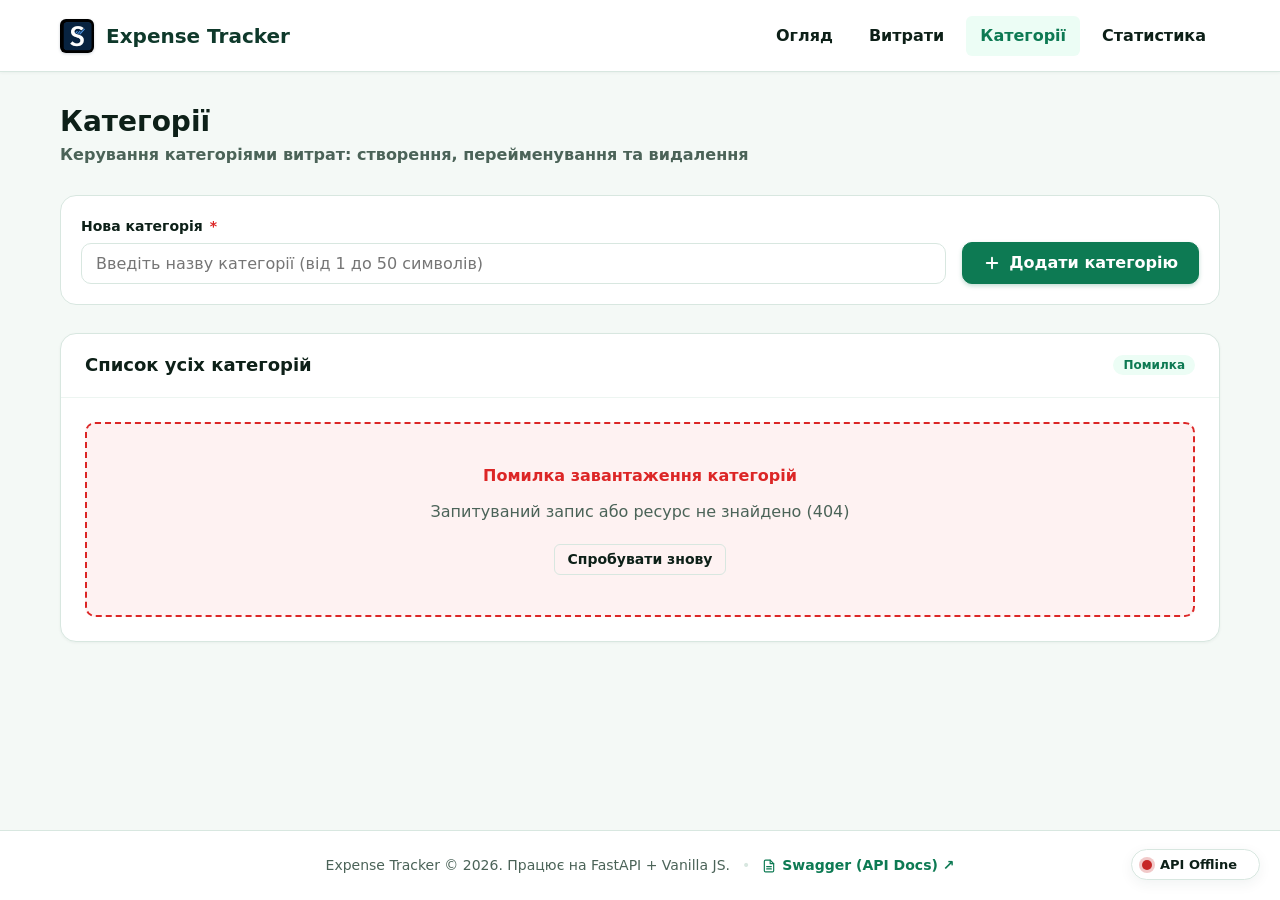
==== commit b3471efc: "Configure monolithic fullstack deployment on Railway with auto seed" ====
--- a/frontend/categories.html
+++ b/frontend/categories.html
@@ -134,7 +134,7 @@
     <div class="app-container footer-inner">
       <span>Expense Tracker &copy; 2026. Працює на FastAPI + Vanilla JS.</span>
       <span class="footer-divider">•</span>
-      <a href="http://127.0.0.1:8000/docs" target="_blank" rel="noopener noreferrer" class="footer-link" title="Відкрити Swagger UI (OpenAPI документація)">
+      <a href="/docs" target="_blank" rel="noopener noreferrer" class="footer-link" title="Відкрити Swagger UI (OpenAPI документація)">
         <svg width="14" height="14" viewBox="0 0 24 24" fill="none" stroke="currentColor" stroke-width="2" stroke-linecap="round" stroke-linejoin="round">
           <path d="M14 2H6a2 2 0 0 0-2 2v16a2 2 0 0 0 2 2h12a2 2 0 0 0 2-2V8z"></path>
           <polyline points="14 2 14 8 20 8"></polyline>
--- a/frontend/css/variables.css
+++ b/frontend/css/variables.css
@@ -43,7 +43,7 @@
   --font-size-base: 16px;
   --font-size-lg: 18px;
   --font-size-xl: 20px;
-  --font-size-2xl: 24px;
+  --font-size-2xl: 28px;
   --font-size-3xl: 32px;
 
   /* Радіуси заокруглень */
--- a/frontend/css/layout.css
+++ b/frontend/css/layout.css
@@ -151,7 +151,9 @@
   height: 3px;
   background-color: var(--color-text);
   border-radius: 2px;
-  transition: transform var(--transition-normal), opacity var(--transition-fast);
+  transition:
+    transform var(--transition-normal),
+    opacity var(--transition-fast);
 }
 
 .burger-btn.open .burger-line:nth-child(1) {
@@ -249,7 +251,8 @@
 
 .page-subtitle {
   color: var(--color-text-muted);
-  font-size: var(--font-size-sm);
+  font-size: var(--font-size-base);
+  font-weight: 600;
 }
 
 /* Common Layout Grids */
@@ -352,7 +355,7 @@
   .kpi-grid {
     grid-template-columns: 1fr;
   }
-  
+
   .header-brand {
     font-size: 16px;
     gap: 8px;
